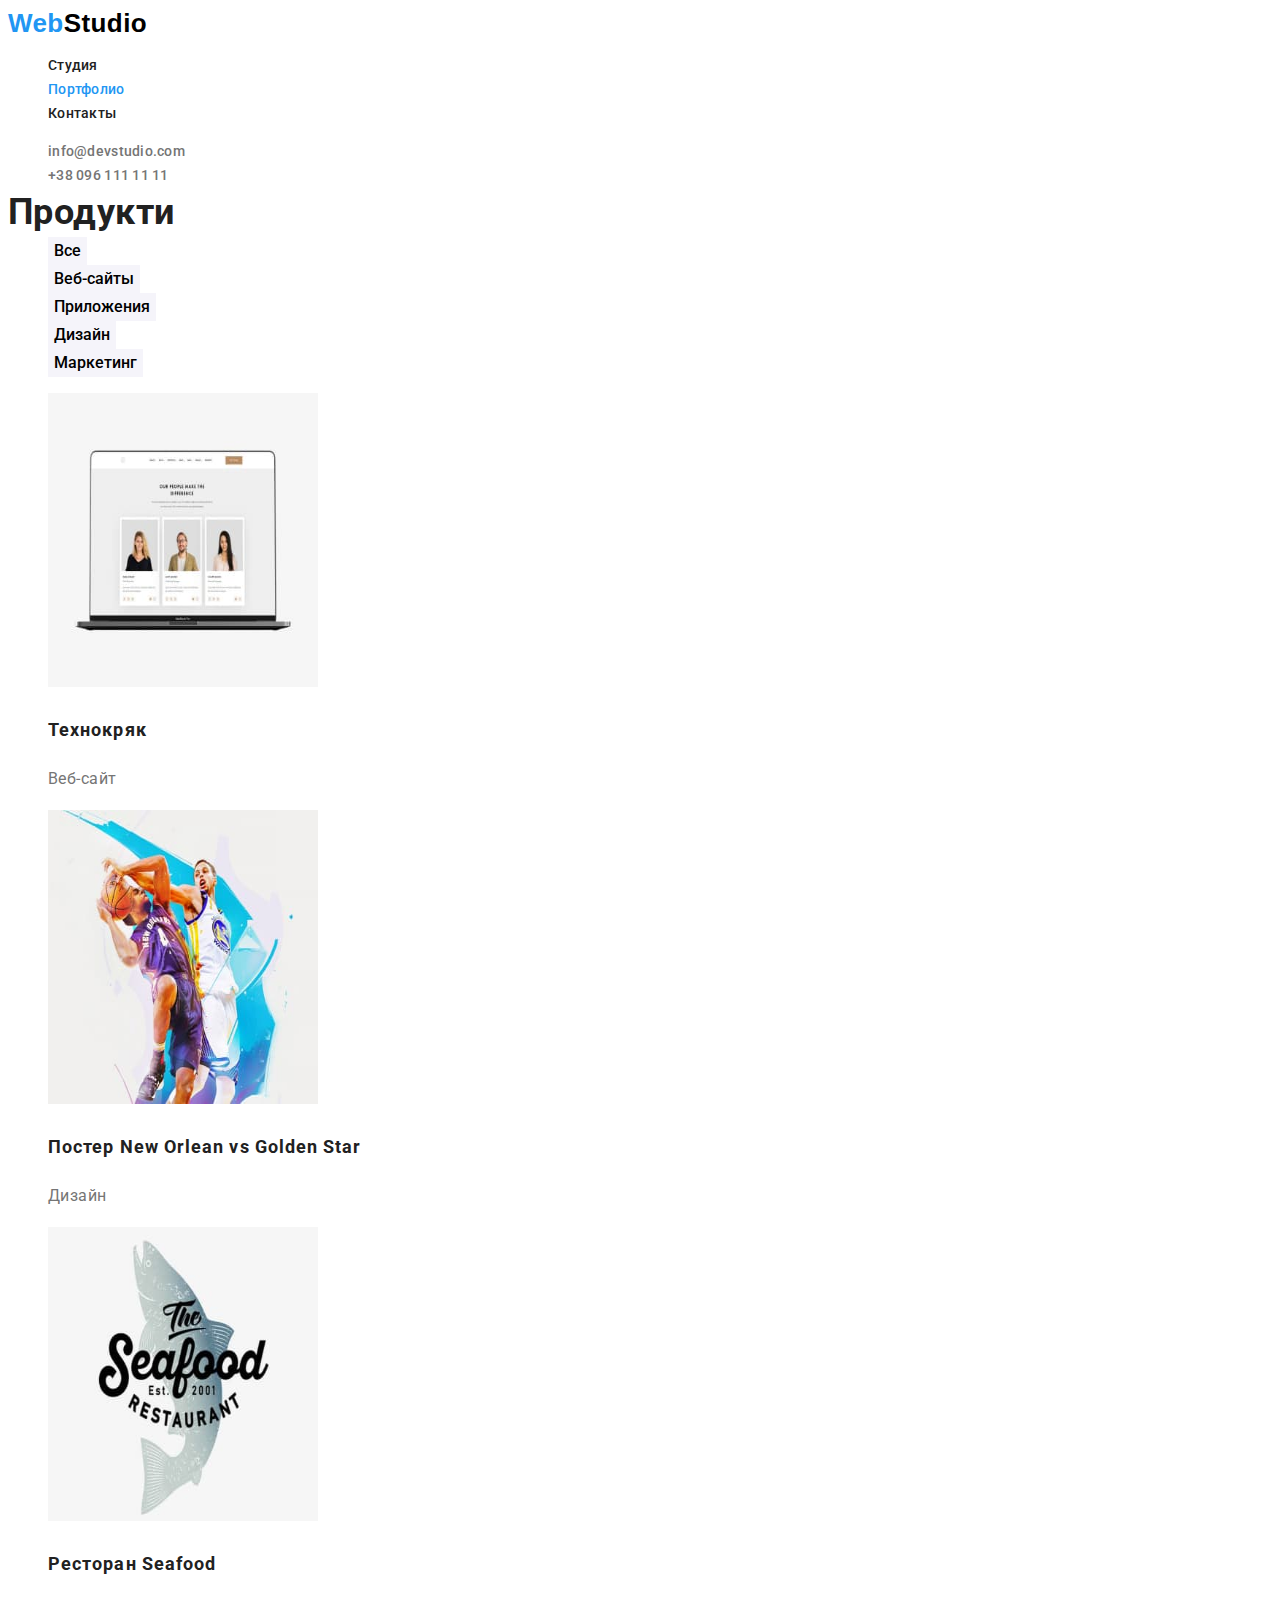
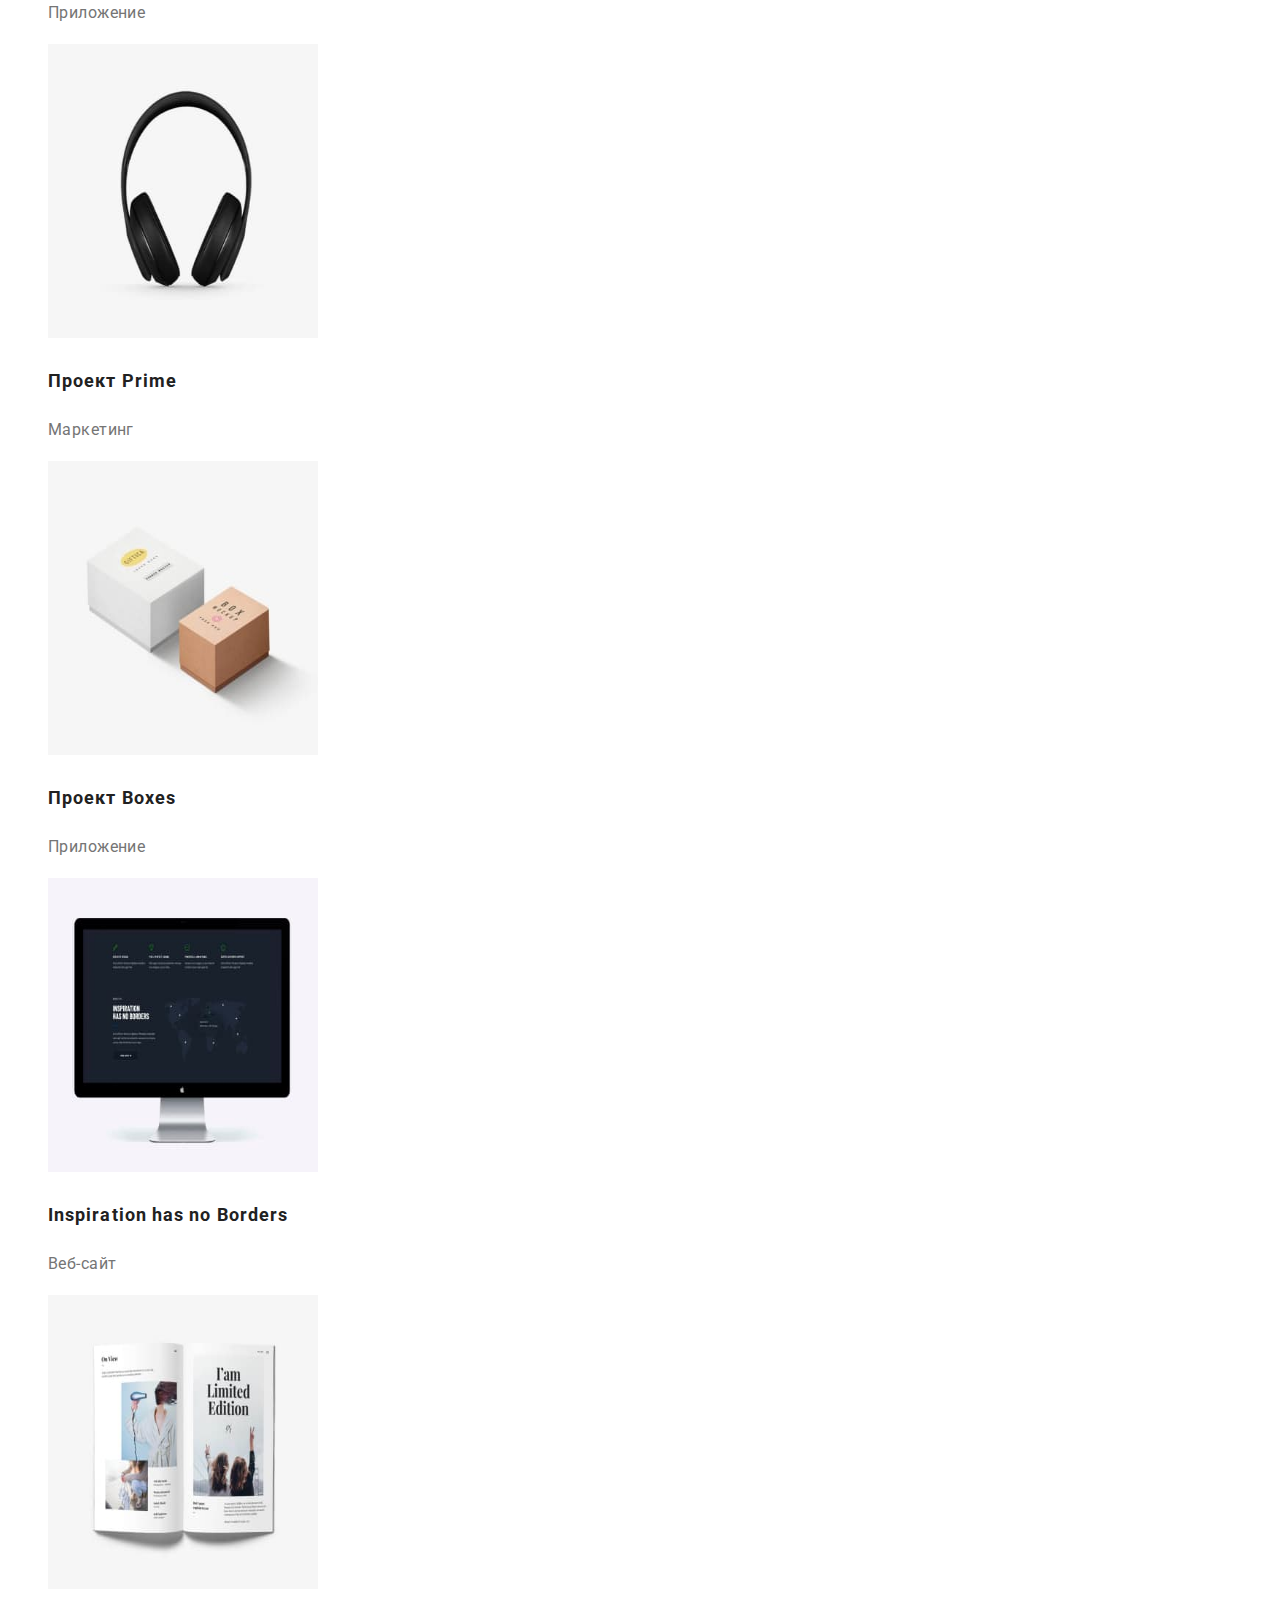
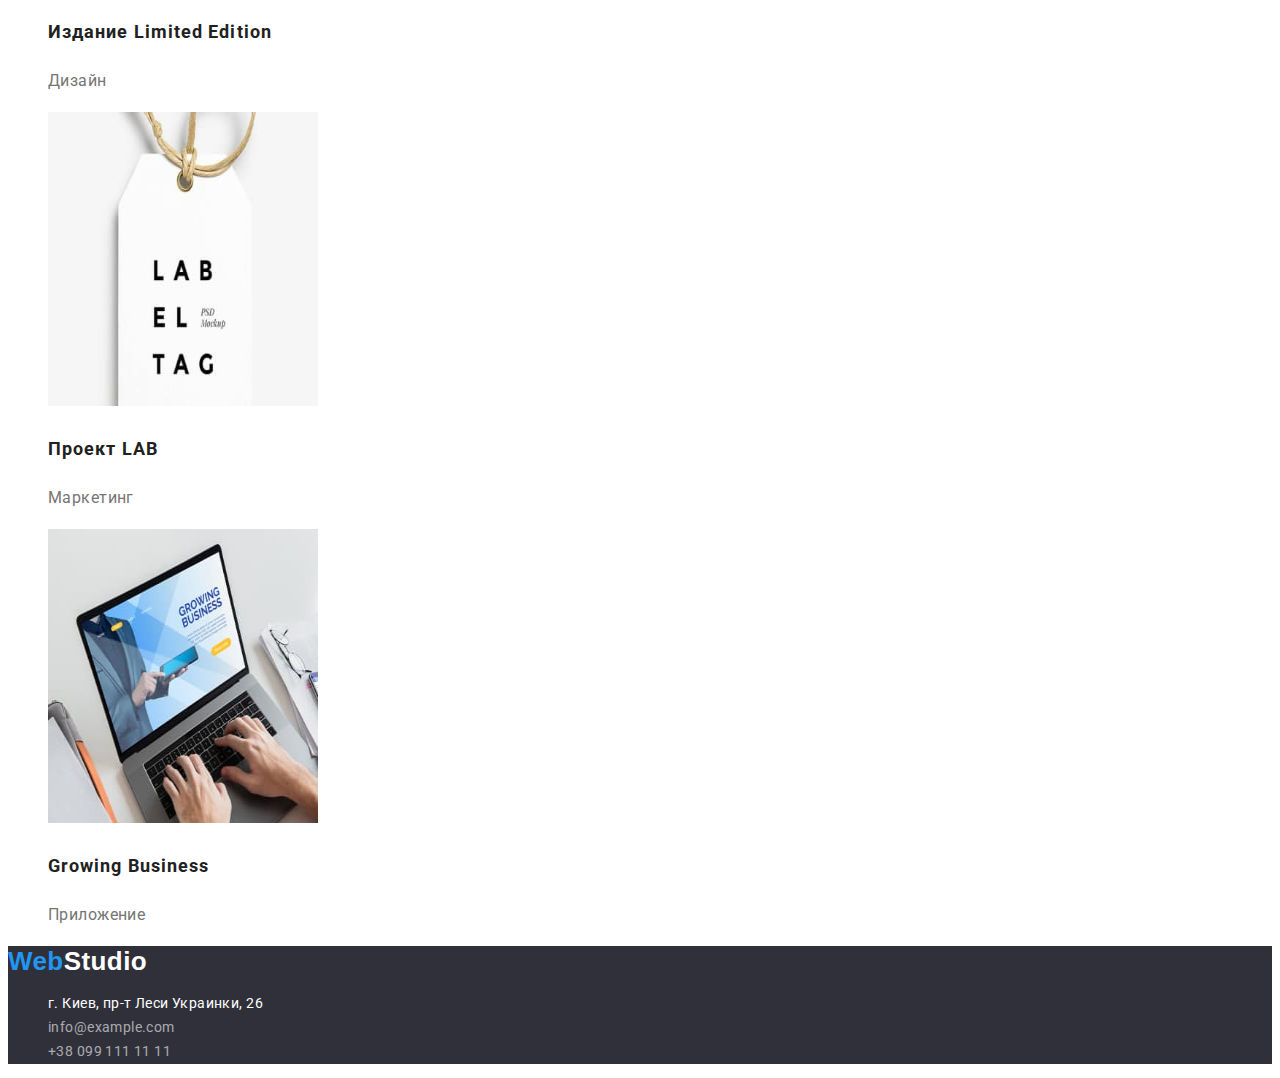
==== portfolio.html @ 5f64675d "Create portfolio.html" ====
<!DOCTYPE html>
<html lang="en">

<head>
  <meta charset="UTF-8">
  <meta http-equiv="X-UA-Compatible" content="IE=edge">
  <meta name="viewport" content="width=device-width, initial-scale=1.0">
  <title>Portfolio - HomeWork 2</title>
  <link rel="preconnect" href="https://fonts.googleapis.com">
  <link rel="preconnect" href="https://fonts.gstatic.com" crossorigin>
  <link href="https://fonts.googleapis.com/css2?family=Roboto:wght@400;500;700;900&display=swap" rel="stylesheet">
  <link rel="stylesheet" href="./css/styles.css">
</head>

<body>
  <header>
    <nav>
      <a href="./index.html" class="link logo"><span class="accent">Web</span>Studio</a>

      <ul class="list header-links">
        <li>
          <a href="" class="link">Студия</a>
        </li>
        <li>
          <a href="./portfolio.html" class="link"><span class="accent-color">Портфолио</span></a>
        </li>
        <li>
          <a href="" class="link">Контакты</a>
        </li>
      </ul>
    </nav>

    <ul class="list header-address">
      <li>
        <a href="mailto:info@devstudio.com" class="link">info@devstudio.com</a>
      </li>
      <li>
        <a href="tel:+380961111111" class="link">+38 096 111 11 11</a>
      </li>
    </ul>
  </header>

  <main>
    <section class="section portfolio">   
      <h1 class="title">Продукти</h1> 

      <ul class="list">
        <li>
          <button type="button" class="button portfolio-button">Все</button>
        </li>
        <li>
          <button type="button" class="button portfolio-button">Веб-сайты</button>
        </li>
        <li>
          <button type="button" class="button portfolio-button">Приложения</button>
        </li>
        <li>
          <button type="button" class="button portfolio-button">Дизайн</button>
        </li>
        <li>
          <button type="button" class="button portfolio-button">Маркетинг</button>
        </li>
      </ul>

      <ul class="list products">
        <li>
          <img src="./images/portfolio1.jpg" alt="Продукт 1" width="270" height="294">
          <h2 class="name">Технокряк</h2>
          <p>Веб-сайт</p>
        </li>
        <li>
          <img src="./images/portfolio2.jpg" alt="Продукт 2" width="270" height="294">
          <h2 class="name">Постер New Orlean vs Golden Star</h2>
          <p>Дизайн</p>
        </li>
        <li>
          <img src="./images/portfolio3.jpg" alt="Продукт 3" width="270" height="294">
          <h2 class="name">Ресторан Seafood</h2>
          <p>Приложение</p>
        </li>
        <li>
          <img src="./images/portfolio4.jpg" alt="Продукт 4" width="270" height="294">
          <h2 class="name">Проект Prime</h2>
          <p>Маркетинг</p>
        </li>
        <li>
          <img src="./images/portfolio5.jpg" alt="Продукт 5" width="270" height="294">
          <h2 class="name">Проект Boxes</h2>
          <p>Приложение</p>
        </li>
        <li>
          <img src="./images/portfolio6.jpg" alt="Продукт 6" width="270" height="294">
          <h2 class="name">Inspiration has no Borders</h2>
          <p>Веб-сайт</p>
        </li>
        <li>
          <img src="./images/portfolio7.jpg" alt="Продукт 7" width="270" height="294">
          <h2 class="name">Издание Limited Edition</h2>
          <p>Дизайн</p>
        </li>
        <li>
          <img src="./images/portfolio8.jpg" alt="Продукт 8" width="270" height="294">
          <h2 class="name">Проект LAB</h2>
          <p>Маркетинг</p>
        </li>
        <li>
          <img src="./images/portfolio9.jpg" alt="Продукт 9" width="270" height="294">
          <h2 class="name">Growing Business</h2>
          <p>Приложение</p>
        </li>
      </ul> 

    </section>    
  </main>

  <footer class="footer">
    <a href="./index.html" class="link logo white"><span class="accent">Web</span>Studio</a>

    <address class="address">
      <ul class="list">
        <li>
          <a href="https://goo.gl/maps/ramN2arNtJo2N1Zz9" target="_blank" rel="noopener nofollow"
            class="link address-map">г. Киев, пр-т Леси Украинки, 26</a>
        </li>
        <li>
          <a href="mailto:info@example.com" class="link">info@example.com</a>
        </li>
        <li>
          <a href="tel:+380991111111" class="link">+38 099 111 11 11</a>
        </li>
      </ul>
    </address>
  </footer>
</body>

</html>
---- css/styles.css ----
:root {
  /* fonts */
  --main-font-family: 'Roboto', sans-serif;
  --secondary-font-family: 'Raleway', sans-serif;
  
  /* colors */
  --main-font-color: #757575;
  --secondary-font-color: #212121;
  --footer-font-color: rgba(255, 255, 255, 0.6);


  --main-accent-color: #2196F3;
  --second-accent-color: #F5F4FA;
  --thirds-accent-color: #188CE8;

  --main-background-color: #FFFFFF;
  --secondary-background-color: #F5F4FA;
  --footer-background-color: #2F303A;

  --black-color: #000000;
  --white-color: #FFFFFF;
}

html {
  scroll-behavior: smooth;
}

body {
  font-family: var(--main-font-family), sans-serif;
  font-style: normal;
  font-weight: 400;
  font-size: 14px;
  line-height: 1.71;
  letter-spacing: 0.03em;

  color: var(--main-font-color);
}

/* common */

.link {
  text-decoration: none;
  color: inherit;
}

.button {
  border: none;
  background-color: transparent;
  cursor: pointer;
  font-family: inherit;
  color: inherit;
}

.list {
  list-style: none;
}

.section {
  background-color: var(--main-background-color);
}

.section > .title {
  font-weight: 700;
  font-size: 36px;
  line-height: 1.2px;

  color: var(--secondary-font-color)
}

.accent-color {
  color: var(--main-accent-color);
}

/* logo */

.logo {
  font-family: var(--secondary-font-family);
  font-style: normal;
  font-weight: 700;
  font-size: 26px;
  line-height: 1.2;

  color: var(--black-color);
}

.logo > .accent {
  color: var(--main-accent-color);
}

.logo.white {
  color: var(--white-color);
}

/* header */

.header-links .link {
    font-weight: 500;
    line-height: 1.2;
    letter-spacing: 0.02em;
    color: var(--secondary-font-color);
}

.header-address .link {
    font-weight: 500;
    line-height: 1.2;
    letter-spacing: 0.02em;
}

.header-links .link:hover,
.header-links .link:focus,
.header-address .link:hover,
.header-address .link:focus {
  color: var(--main-accent-color);
}

/* footer */

.footer {
  background-color: var(--footer-background-color);
  color: var(--footer-font-color);
}

.address .link {
  font-style: normal;
  color: var(--footer-font-color);
}

.address .address-map {
  color: var(--white-color);
}

.address .link:hover,
.address .link:focus {
  color: var(--main-accent-color);
}

/* MAIN PAGE */

/* hero */

.hero {
  background-color: var(--footer-background-color);
}

.hero .title {
  font-weight: 900;
  font-size: 44px;
  line-height: 1.36;
  /* or 136% */

  letter-spacing: 0.06em;
  text-transform: uppercase;

  color: var(--white-color);
}

.hero-button {
  font-weight: 700;
  font-size: 16px;
  line-height: 1.88;
  /* identical to box height, or 188% */
  letter-spacing: 0.06em;

  color: var(--white-color);

  background-color: var(--main-accent-color);
  padding: 10px 32px;
}

.hero-button:hover,
.hero-button:focus {
  background-color: var(--thirds-accent-color);
}

/* features */

.features .feature {
  font-weight: 700;
  font-size: 14px;
  line-height: 1.2;
  letter-spacing: 0.03em;
  text-transform: uppercase;

  color: var(--black-color);
}

/* team */

.team {
  font-size: 16px;
  line-height: 1.2;
  /* identical to box height */
}

.team .name {
  font-weight: 500;
    color: var(--secondary-font-color);
}

/* PORFOLIO PAGE */

.products {
  font-size: 16px;
  line-height: 1.88;
  /* identical to box height, or 188% */
}

.portfolio-button {
  font-weight: 500;
  font-size: 16px;
  line-height: 1.62;
  /* identical to box height, or 162% */
  
  color: var(--black-color);
  background-color: var(--second-accent-color);
}

.portfolio-button:hover,
.portfolio-button:focus {
  color: var(--white-color);
  background-color: var(--main-accent-color);
}

.products .name {
  font-weight: 700;
  font-size: 18px;
  line-height: 2;
  /* identical to box height, or 200% */

  letter-spacing: 0.06em;

  color: var(--secondary-font-color);
}
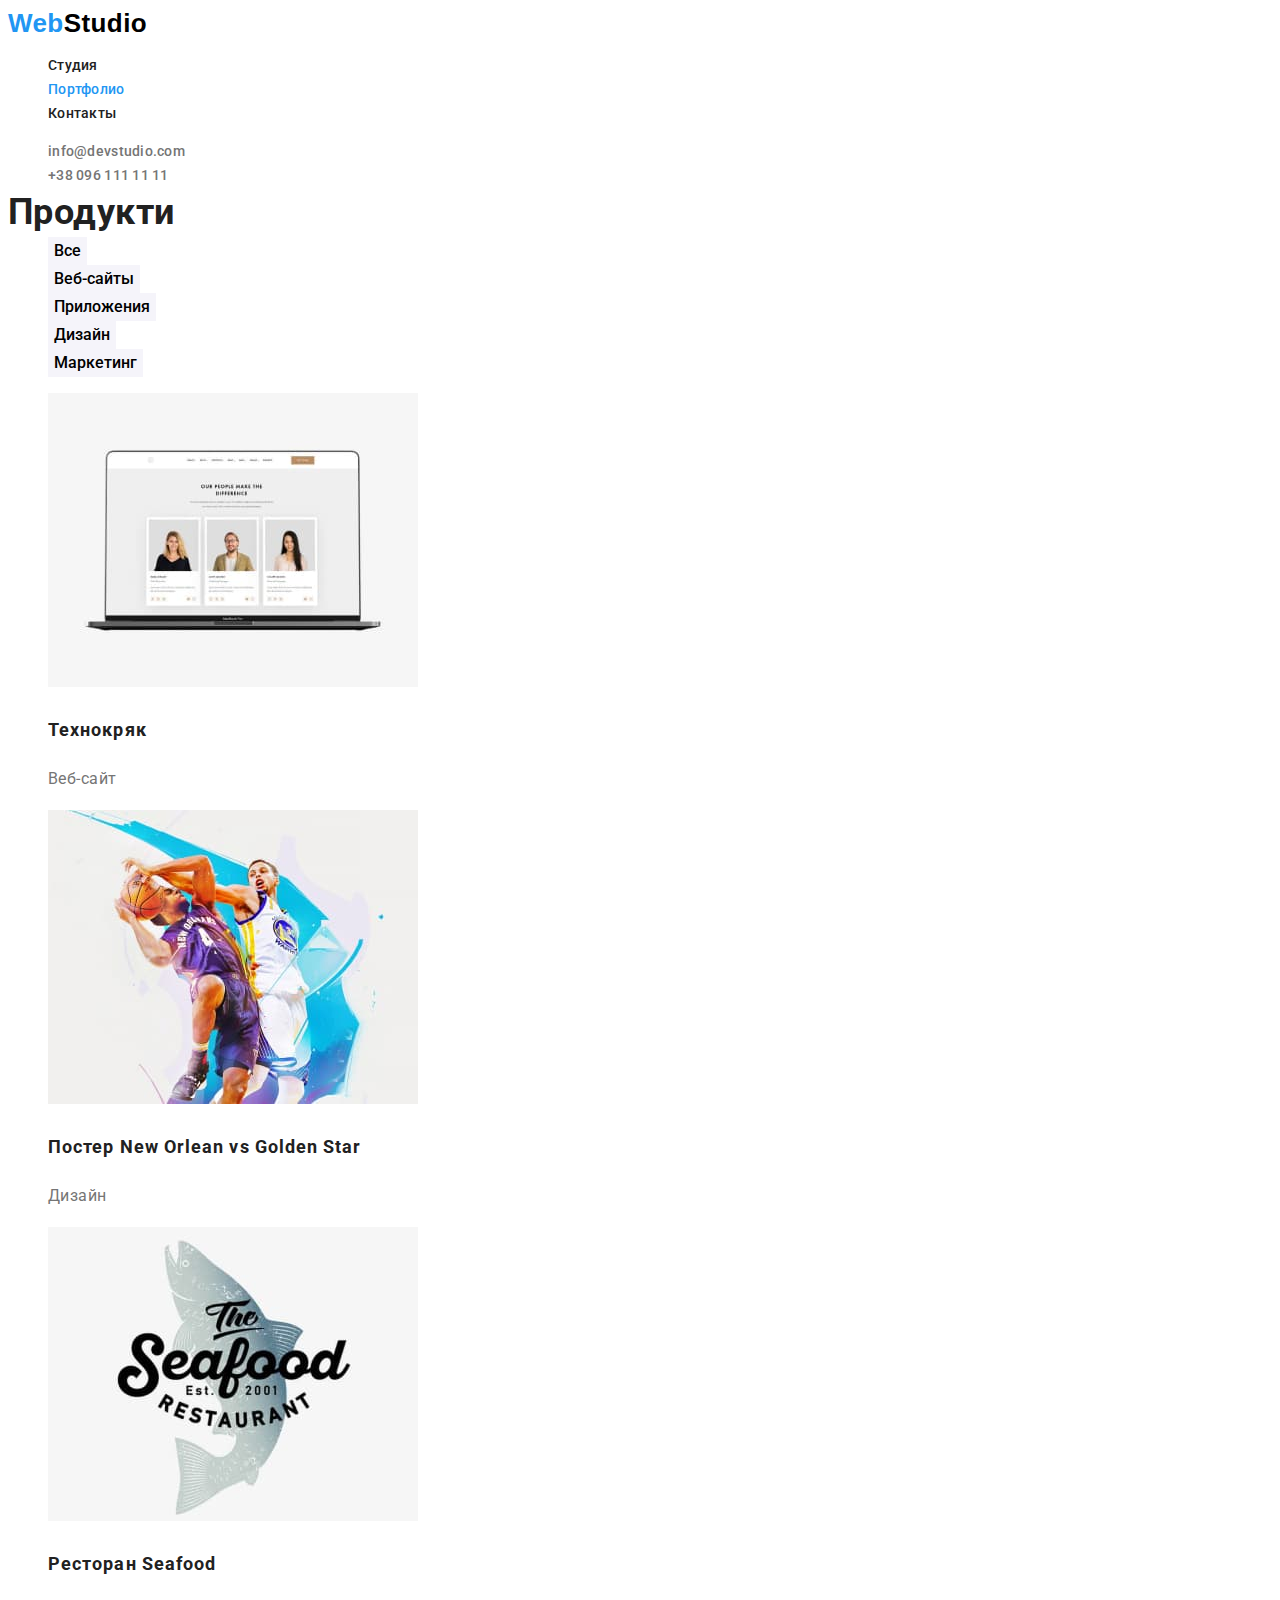
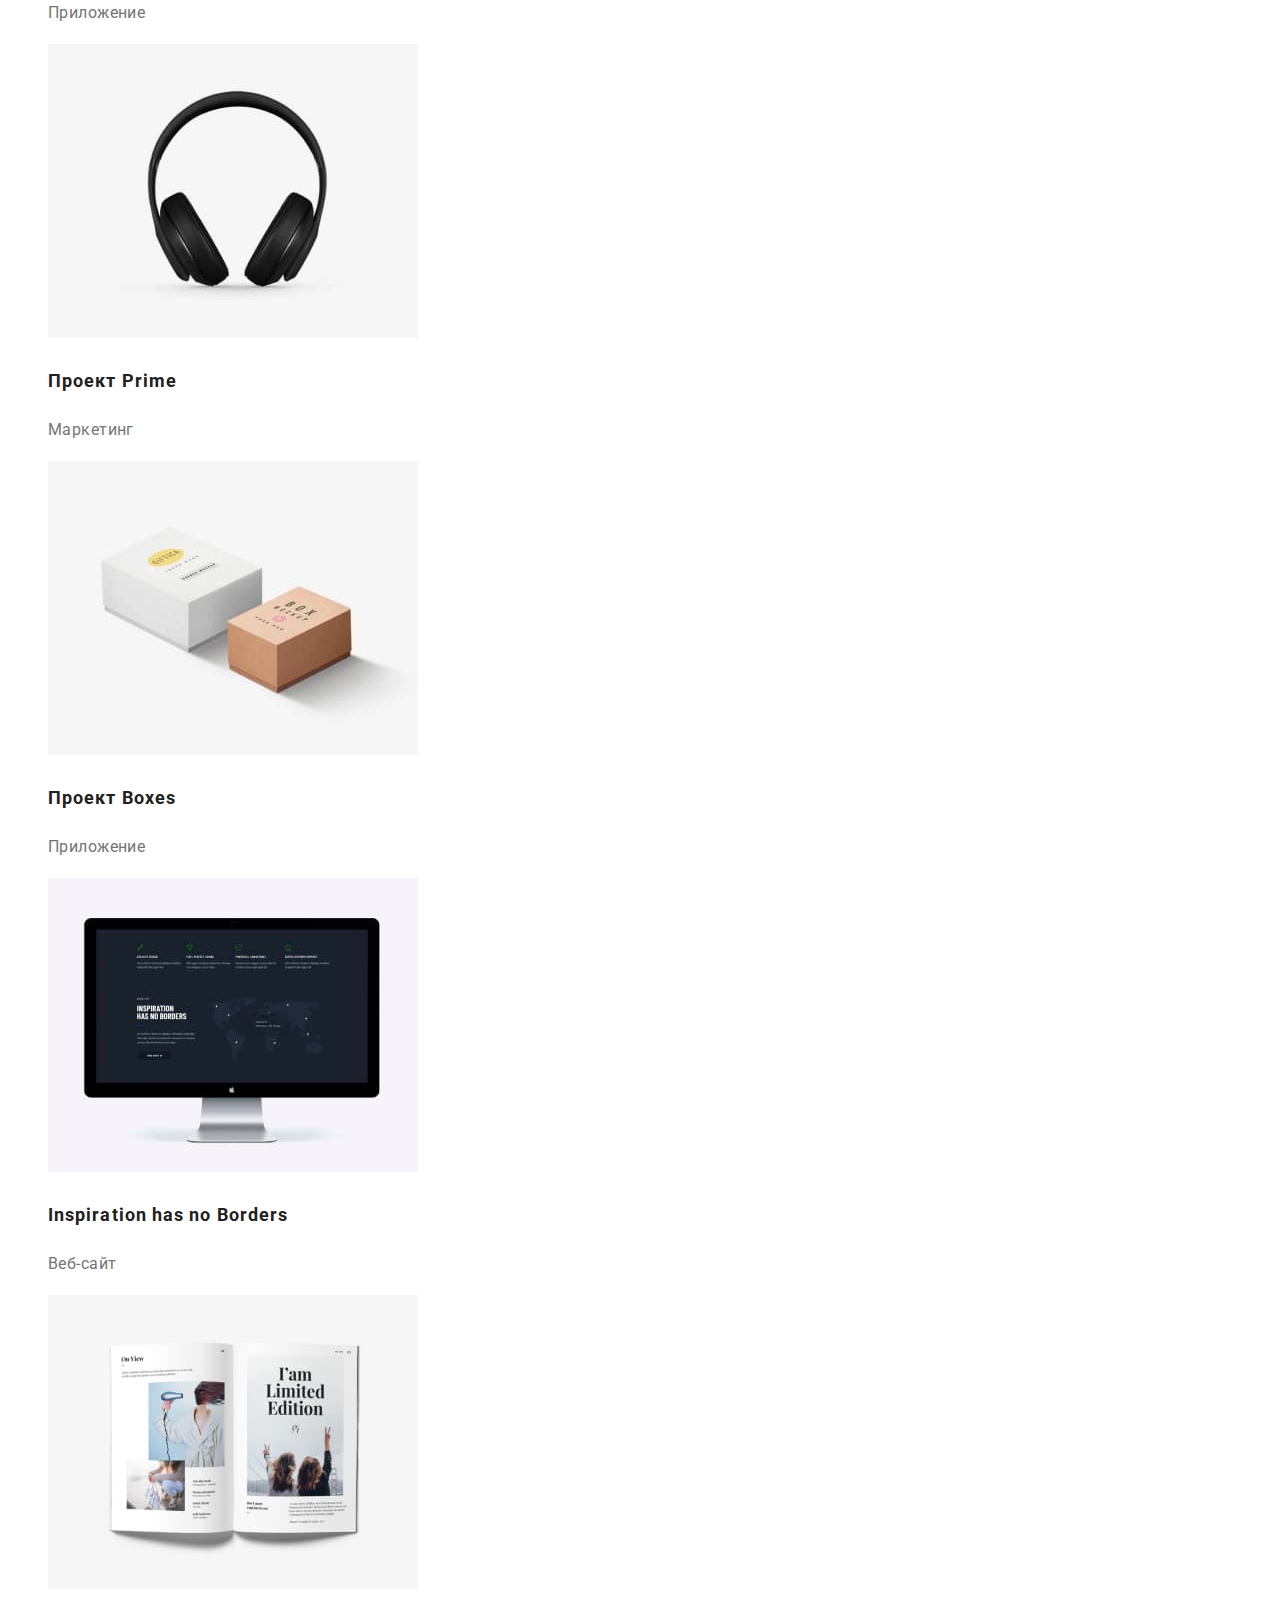
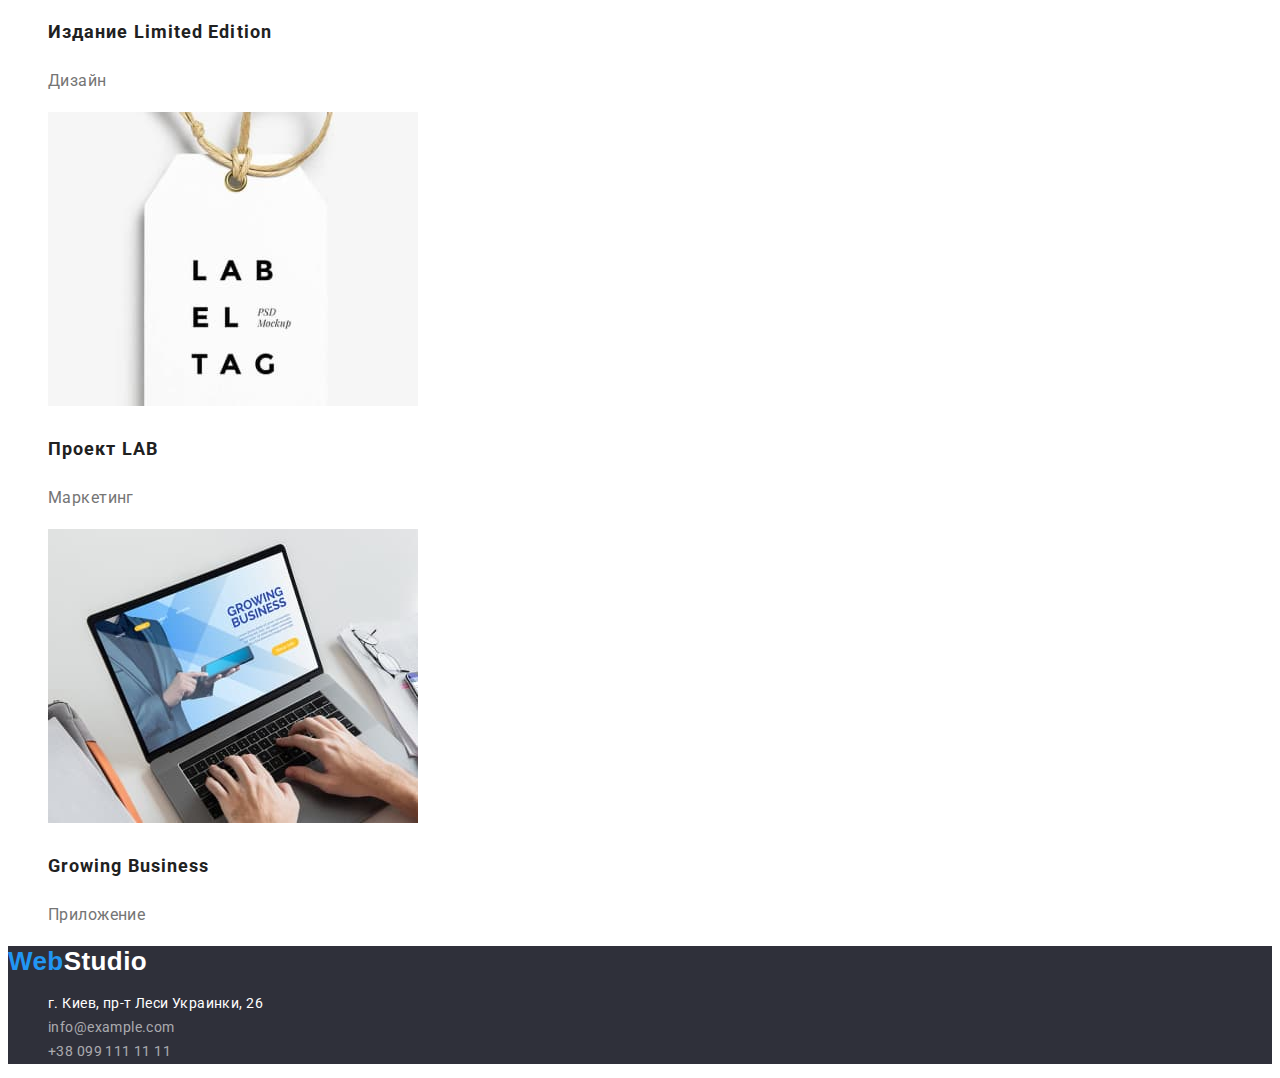
==== commit 641cd3f2: "Update portfolio.html" ====
--- a/portfolio.html
+++ b/portfolio.html
@@ -64,47 +64,47 @@
 
       <ul class="list products">
         <li>
-          <img src="./images/portfolio1.jpg" alt="Продукт 1" width="270" height="294">
+          <img src="./images/portfolio1.jpg" alt="Продукт 1" width="370" height="294">
           <h2 class="name">Технокряк</h2>
           <p>Веб-сайт</p>
         </li>
         <li>
-          <img src="./images/portfolio2.jpg" alt="Продукт 2" width="270" height="294">
+          <img src="./images/portfolio2.jpg" alt="Продукт 2" width="370" height="294">
           <h2 class="name">Постер New Orlean vs Golden Star</h2>
           <p>Дизайн</p>
         </li>
         <li>
-          <img src="./images/portfolio3.jpg" alt="Продукт 3" width="270" height="294">
+          <img src="./images/portfolio3.jpg" alt="Продукт 3" width="370" height="294">
           <h2 class="name">Ресторан Seafood</h2>
           <p>Приложение</p>
         </li>
         <li>
-          <img src="./images/portfolio4.jpg" alt="Продукт 4" width="270" height="294">
+          <img src="./images/portfolio4.jpg" alt="Продукт 4" width="370" height="294">
           <h2 class="name">Проект Prime</h2>
           <p>Маркетинг</p>
         </li>
         <li>
-          <img src="./images/portfolio5.jpg" alt="Продукт 5" width="270" height="294">
+          <img src="./images/portfolio5.jpg" alt="Продукт 5" width="370" height="294">
           <h2 class="name">Проект Boxes</h2>
           <p>Приложение</p>
         </li>
         <li>
-          <img src="./images/portfolio6.jpg" alt="Продукт 6" width="270" height="294">
+          <img src="./images/portfolio6.jpg" alt="Продукт 6" width="370" height="294">
           <h2 class="name">Inspiration has no Borders</h2>
           <p>Веб-сайт</p>
         </li>
         <li>
-          <img src="./images/portfolio7.jpg" alt="Продукт 7" width="270" height="294">
+          <img src="./images/portfolio7.jpg" alt="Продукт 7" width="370" height="294">
           <h2 class="name">Издание Limited Edition</h2>
           <p>Дизайн</p>
         </li>
         <li>
-          <img src="./images/portfolio8.jpg" alt="Продукт 8" width="270" height="294">
+          <img src="./images/portfolio8.jpg" alt="Продукт 8" width="370" height="294">
           <h2 class="name">Проект LAB</h2>
           <p>Маркетинг</p>
         </li>
         <li>
-          <img src="./images/portfolio9.jpg" alt="Продукт 9" width="270" height="294">
+          <img src="./images/portfolio9.jpg" alt="Продукт 9" width="370" height="294">
           <h2 class="name">Growing Business</h2>
           <p>Приложение</p>
         </li>
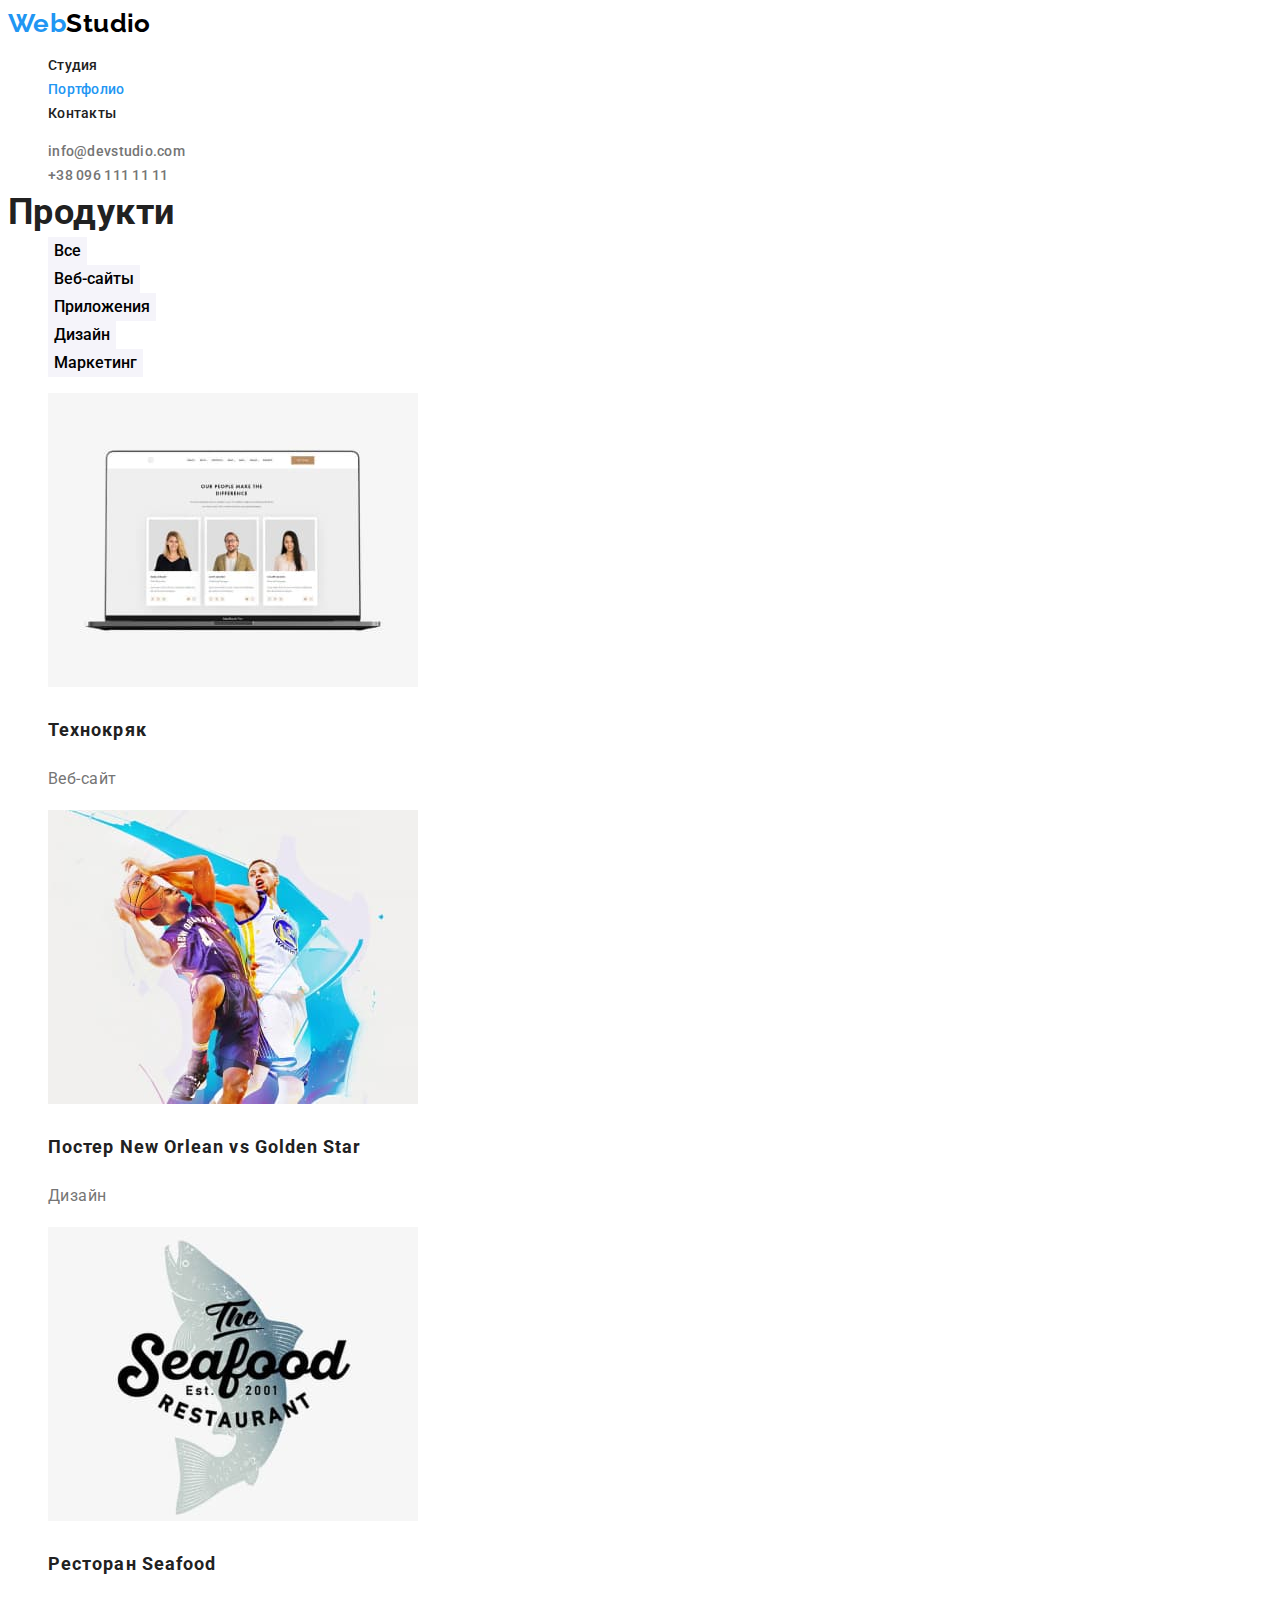
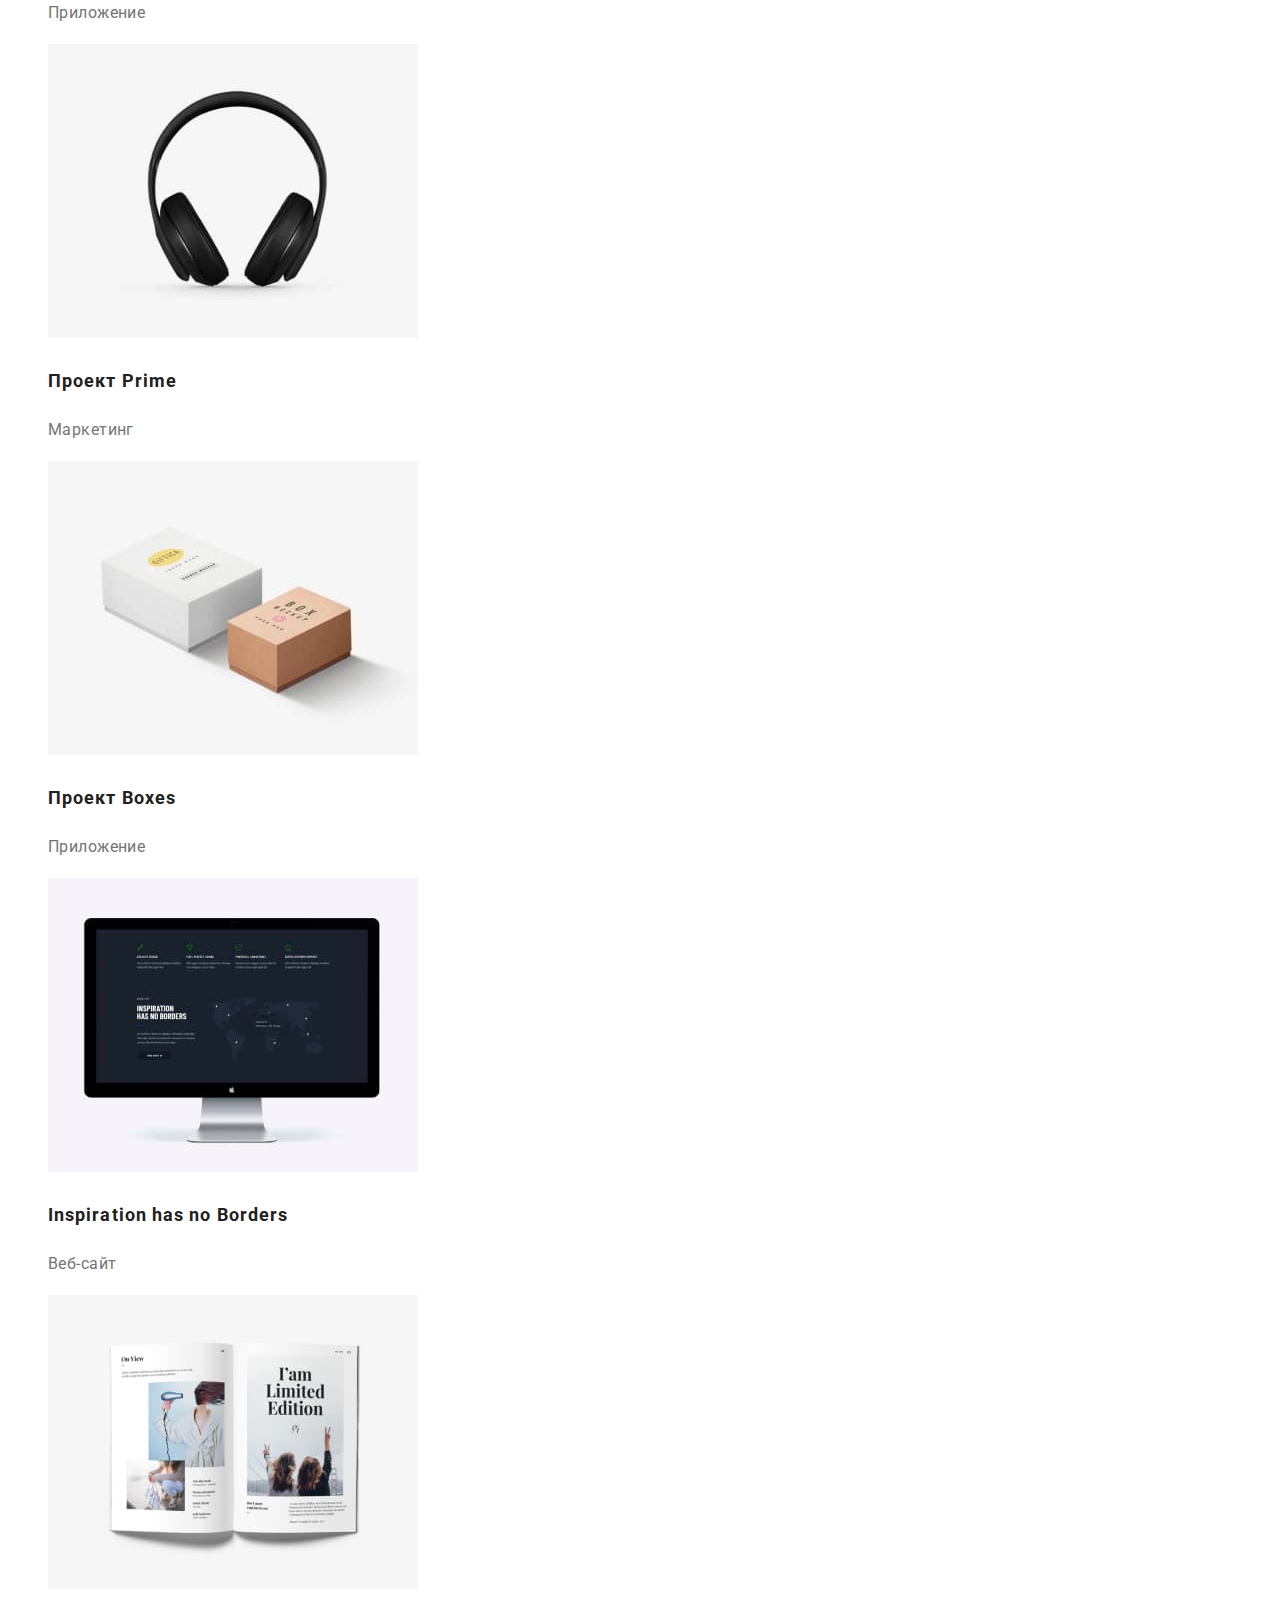
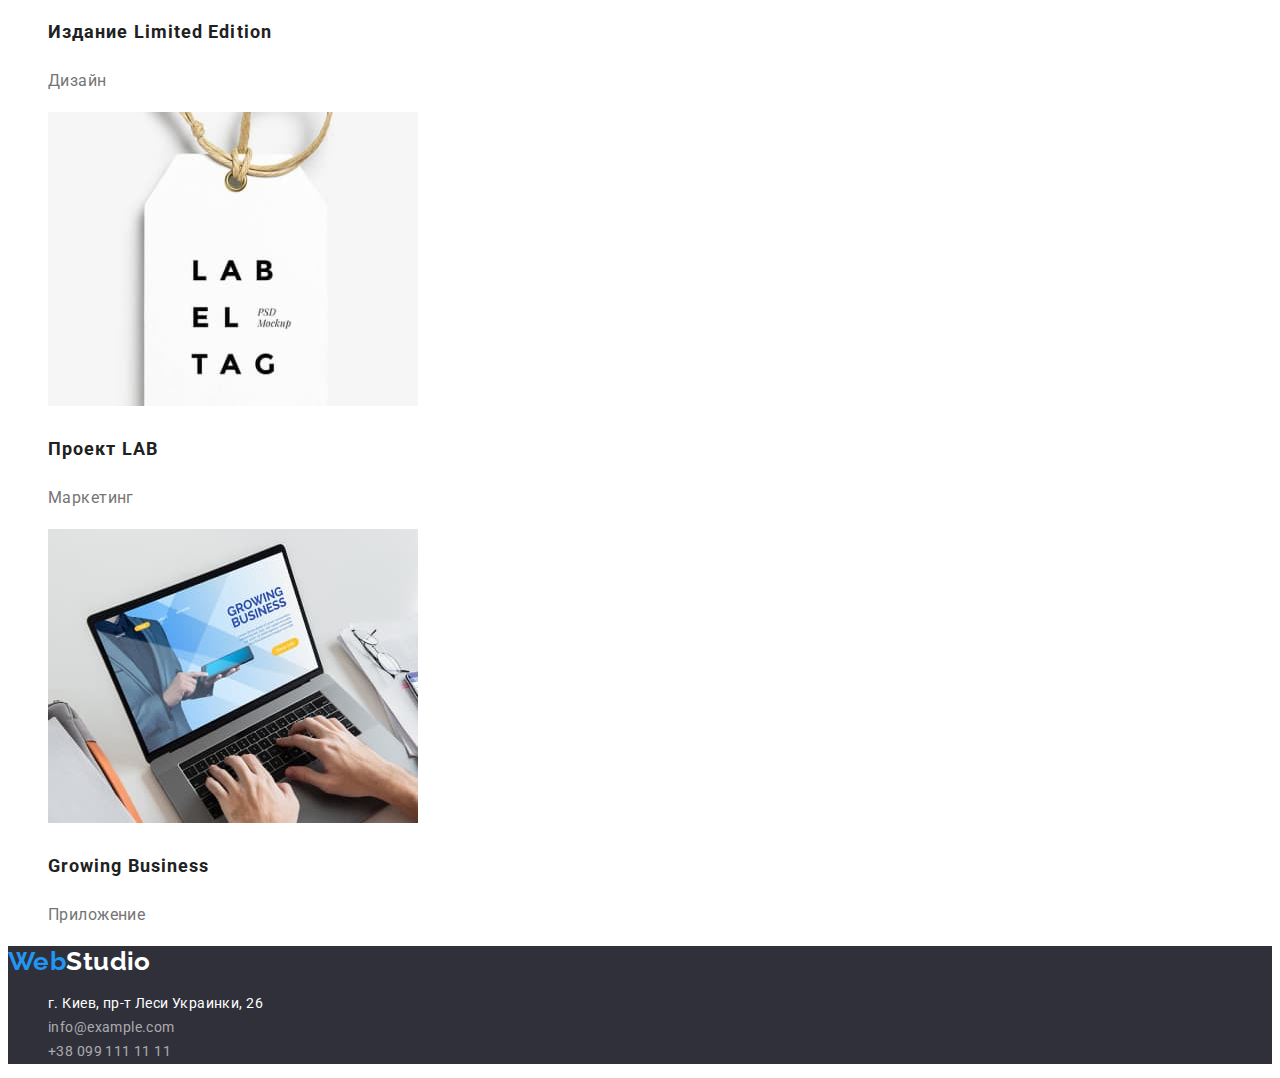
==== commit e89f3089: "popravka1" ====
--- a/portfolio.html
+++ b/portfolio.html
@@ -8,7 +8,8 @@
   <title>Portfolio - HomeWork 2</title>
   <link rel="preconnect" href="https://fonts.googleapis.com">
   <link rel="preconnect" href="https://fonts.gstatic.com" crossorigin>
-  <link href="https://fonts.googleapis.com/css2?family=Roboto:wght@400;500;700;900&display=swap" rel="stylesheet">
+  <link href="https://fonts.googleapis.com/css2?family=Raleway:wght@700&family=Roboto:wght@400;500;700;900&display=swap"
+    rel="stylesheet">
   <link rel="stylesheet" href="./css/styles.css">
 </head>
 
@@ -19,7 +20,7 @@
 
       <ul class="list header-links">
         <li>
-          <a href="" class="link">Студия</a>
+          <a href="./index.html" class="link">Студия</a>
         </li>
         <li>
           <a href="./portfolio.html" class="link"><span class="accent-color">Портфолио</span></a>
--- a/css/styles.css
+++ b/css/styles.css
@@ -193,8 +193,10 @@
 }
 
 .team .name {
+  font-size: 16px;
+  line-height: 1.2;
   font-weight: 500;
-    color: var(--secondary-font-color);
+  color: var(--secondary-font-color);
 }
 
 /* PORFOLIO PAGE */
